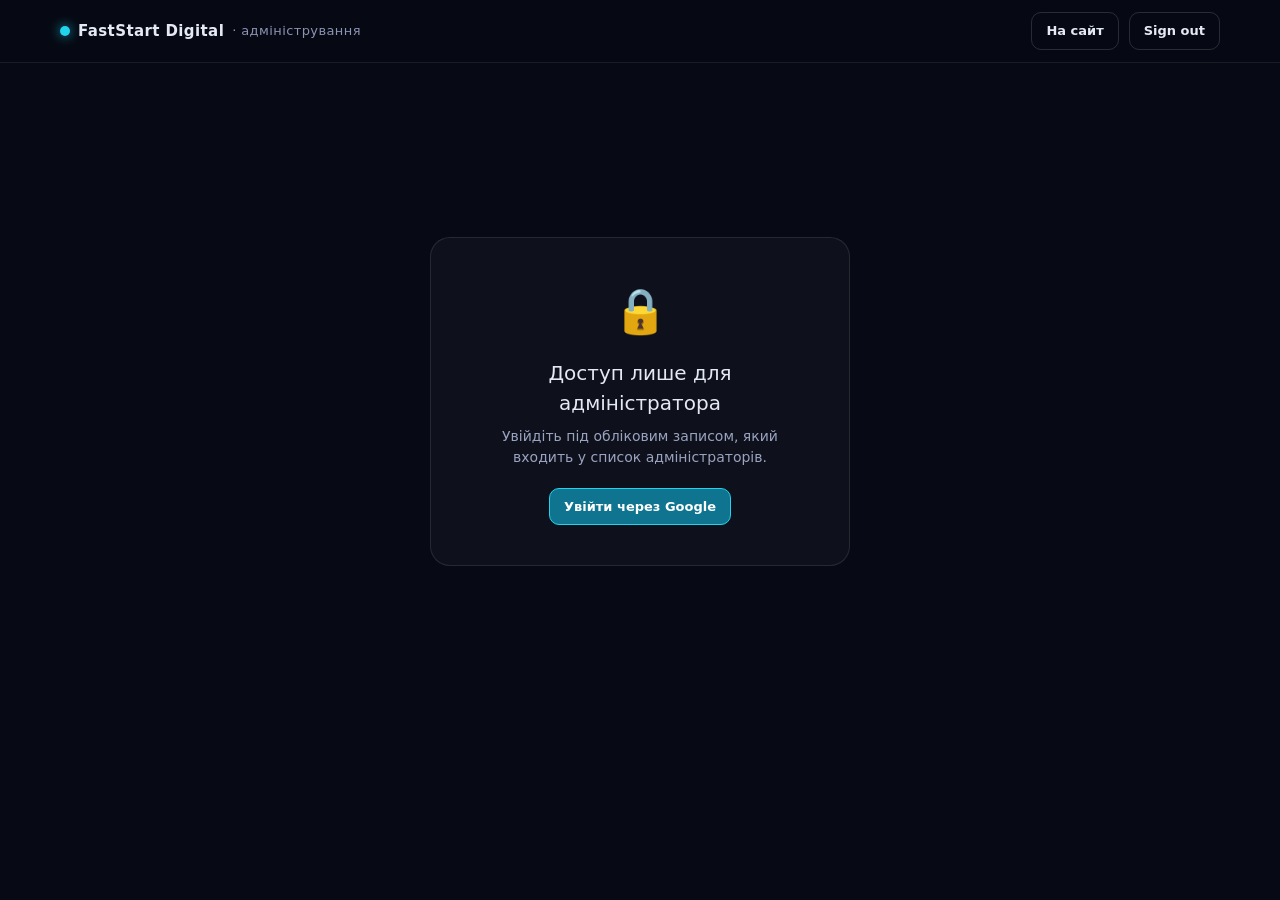
==== admin.html @ af4367a4 "admin panel: hidden /admin.html with leads, client chats, visitor activity, project progress" ====
<!DOCTYPE html>
<html lang="uk">
<head>
  <meta charset="UTF-8" />
  <meta name="viewport" content="width=device-width, initial-scale=1.0" />
  <meta name="robots" content="noindex, nofollow" />
  <meta name="theme-color" content="#04050c" />
  <title>Адмін · FastStart Digital</title>
  <link rel="icon" href="/favicon.svg" type="image/svg+xml" />
  <link rel="stylesheet" href="/css/tailwind.css?v=25" />
  <link rel="stylesheet" href="/css/admin.css?v=1" />
</head>
<body class="adm-body">
  <header class="adm-top">
    <div class="adm-top-inner">
      <div class="adm-brand">
        <span class="adm-logo-dot"></span>
        FastStart Digital <span class="adm-brand-sub">· адміністрування</span>
      </div>
      <div class="adm-top-right">
        <span id="adm-user" class="adm-user"></span>
        <a href="/" class="adm-btn adm-btn-ghost" id="adm-view-site">На сайт</a>
        <button class="adm-btn adm-btn-ghost" id="adm-logout">Вийти</button>
      </div>
    </div>
  </header>

  <main class="adm-main">
    <div id="adm-denied" class="adm-denied hidden">
      <div class="adm-denied-card">
        <div class="adm-denied-ico">🔒</div>
        <h1>Доступ лише для адміністратора</h1>
        <p>Увійдіть під обліковим записом, який входить у список адміністраторів.</p>
        <a href="/auth.html?next=/admin.html" class="adm-btn adm-btn-primary">Увійти через Google</a>
      </div>
    </div>

    <div id="adm-app" class="hidden">
      <div class="adm-nav">
        <button class="adm-tab adm-tab-active" data-tab="overview">Огляд</button>
        <button class="adm-tab" data-tab="leads">Заявки</button>
        <button class="adm-tab" data-tab="chat">Чати <span id="adm-chat-badge" class="adm-badge hidden">0</span></button>
        <button class="adm-tab" data-tab="activity">Активність</button>
      </div>

      <section id="tab-overview" class="adm-tab-panel">
        <div class="adm-stats-grid" id="adm-stats"></div>
        <div class="adm-panel">
          <h2 class="adm-panel-title">Останні заявки</h2>
          <div class="adm-table-wrap"><table class="adm-table" id="adm-leads-preview"></table></div>
        </div>
      </section>

      <section id="tab-leads" class="adm-tab-panel hidden">
        <div class="adm-panel">
          <div class="adm-panel-head">
            <h2 class="adm-panel-title">Заявки та проєкти</h2>
            <div class="adm-filter">
              <select id="adm-filter-status" class="adm-select">
                <option value="">Усі статуси</option>
                <option value="нова">нова</option>
                <option value="в розробці">в розробці</option>
                <option value="завершено">завершено</option>
              </select>
            </div>
          </div>
          <div class="adm-table-wrap"><table class="adm-table" id="adm-leads"></table></div>
        </div>
      </section>

      <section id="tab-chat" class="adm-tab-panel hidden">
        <div class="adm-chat-layout">
          <div class="adm-chat-list" id="adm-threads"></div>
          <div class="adm-chat-window" id="adm-chat-window">
            <div class="adm-chat-empty" id="adm-chat-empty">Оберіть діалог ліворуч, щоб відповісти клієнту.</div>
            <div class="adm-chat-head hidden" id="adm-chat-head"></div>
            <div class="adm-chat-msgs hidden" id="adm-chat-msgs"></div>
            <div class="adm-chat-compose hidden" id="adm-chat-compose">
              <input type="text" id="adm-chat-input" class="adm-chat-input" placeholder="Відповідь клієнту…" maxlength="2000" />
              <button class="adm-btn adm-btn-primary" id="adm-chat-send">Надіслати</button>
            </div>
          </div>
        </div>
      </section>

      <section id="tab-activity" class="adm-tab-panel hidden">
        <div class="adm-panel">
          <h2 class="adm-panel-title">Активність відвідувачів <span class="adm-hint">(останні 2000 подій, у памʼяті процесу)</span></h2>
          <div class="adm-table-wrap"><table class="adm-table" id="adm-activity"></table></div>
        </div>
      </section>
    </div>
  </main>

  <script src="/js/i18n-a.js?v=1" defer></script>
  <script src="/js/i18n-b.js?v=1" defer></script>
  <script src="/js/i18n-c.js?v=1" defer></script>
  <script src="/js/i18n-d.js?v=12" defer></script>
  <script src="/js/i18n.js?v=3" defer></script>
  <script src="/js/admin.js?v=1" defer></script>
</body>
</html>
---- css/admin.css ----
/* FastStart Digital — admin panel styles (private, /admin.html only). */
.adm-body {
  background: #070a14;
  color: #e5e9f5;
  font-family: "Inter", ui-sans-serif, system-ui, sans-serif;
  min-height: 100vh;
  margin: 0;
}

.hidden { display: none !important; }

.adm-top {
  position: sticky;
  top: 0;
  z-index: 50;
  background: rgba(7, 10, 20, 0.92);
  border-bottom: 1px solid rgba(255, 255, 255, 0.08);
  backdrop-filter: blur(12px);
}

.adm-top-inner {
  max-width: 1200px;
  margin: 0 auto;
  padding: 12px 20px;
  display: flex;
  align-items: center;
  justify-content: space-between;
  gap: 12px;
}

.adm-brand {
  font-weight: 700;
  font-size: 15px;
  letter-spacing: 0.4px;
  display: flex;
  align-items: center;
  gap: 8px;
}

.adm-logo-dot {
  width: 10px;
  height: 10px;
  border-radius: 50%;
  background: #22d3ee;
  box-shadow: 0 0 12px rgba(34, 211, 238, 0.8);
}

.adm-brand-sub { color: #8b93b2; font-weight: 400; font-size: 13px; }

.adm-top-right { display: flex; align-items: center; gap: 10px; }

.adm-user { color: #9aa3c0; font-size: 13px; }

.adm-btn {
  display: inline-flex;
  align-items: center;
  justify-content: center;
  border: 1px solid rgba(255, 255, 255, 0.14);
  background: rgba(255, 255, 255, 0.04);
  color: #e5e9f5;
  border-radius: 10px;
  padding: 8px 14px;
  font-size: 13px;
  font-weight: 600;
  cursor: pointer;
  text-decoration: none;
  transition: background 0.15s, border-color 0.15s;
}

.adm-btn:hover { background: rgba(255, 255, 255, 0.1); }
.adm-btn-primary { background: #0e7490; border-color: #22d3ee; color: #fff; }
.adm-btn-primary:hover { background: #155e75; }
.adm-btn-ghost { background: transparent; }
.adm-btn-xs { padding: 4px 10px; font-size: 12px; border-radius: 8px; }

.adm-main { max-width: 1200px; margin: 0 auto; padding: 24px 20px 80px; }

/* allowed: render the panel only after boot hides it */

.adm-nav {
  display: flex;
  gap: 6px;
  border-bottom: 1px solid rgba(255, 255, 255, 0.1);
  margin-bottom: 22px;
  flex-wrap: wrap;
}

.adm-tab {
  background: none;
  border: none;
  color: #9aa3c0;
  font-size: 14px;
  font-weight: 600;
  padding: 10px 16px;
  cursor: pointer;
  border-bottom: 2px solid transparent;
  margin-bottom: -1px;
  border-radius: 8px 8px 0 0;
}

.adm-tab:hover { color: #e5e9f5; }
.adm-tab-active { color: #22d3ee !important; border-bottom-color: #22d3ee; }

.adm-badge {
  display: inline-block;
  min-width: 18px;
  height: 18px;
  line-height: 18px;
  text-align: center;
  background: #ef4444;
  color: #fff;
  font-size: 11px;
  font-weight: 700;
  border-radius: 999px;
  padding: 0 5px;
  margin-left: 4px;
}

.adm-panel {
  background: rgba(255, 255, 255, 0.03);
  border: 1px solid rgba(255, 255, 255, 0.09);
  border-radius: 16px;
  padding: 18px;
  margin-bottom: 20px;
}

.adm-panel-head {
  display: flex;
  align-items: center;
  justify-content: space-between;
  gap: 12px;
  flex-wrap: wrap;
}

.adm-panel-title {
  font-size: 17px;
  font-weight: 700;
  margin: 0 0 14px;
  display: flex;
  align-items: baseline;
  gap: 8px;
}

.adm-hint { font-size: 12px; font-weight: 400; color: #8b93b2; }

.adm-stats-grid {
  display: grid;
  grid-template-columns: repeat(auto-fill, minmax(170px, 1fr));
  gap: 12px;
  margin-bottom: 22px;
}

.adm-stat {
  background: rgba(255, 255, 255, 0.03);
  border: 1px solid rgba(255, 255, 255, 0.09);
  border-radius: 14px;
  padding: 14px 16px;
}

.adm-stat-v {
  font-size: 26px;
  font-weight: 800;
  line-height: 1.1;
}

.adm-stat-l { font-size: 12px; color: #8b93b2; margin-top: 4px; }

.stats-blue .adm-stat-v { color: #60a5fa; }
.stats-green .adm-stat-v { color: #34d399; }
.stats-amber .adm-stat-v { color: #fbbf24; }
.stats-purple .adm-stat-v { color: #a78bfa; }
.stats-cyan .adm-stat-v { color: #22d3ee; }
.stats-red .adm-stat-v { color: #f87171; }
.stats-gray .adm-stat-v { color: #94a3b8; }

.adm-table-wrap { overflow-x: auto; }

.adm-table {
  width: 100%;
  border-collapse: collapse;
  font-size: 13px;
}

.adm-table th {
  text-align: left;
  color: #8b93b2;
  font-weight: 600;
  font-size: 11px;
  text-transform: uppercase;
  letter-spacing: 0.6px;
  padding: 8px 10px;
  border-bottom: 1px solid rgba(255, 255, 255, 0.1);
  white-space: nowrap;
}

.adm-table td {
  padding: 9px 10px;
  border-bottom: 1px solid rgba(255, 255, 255, 0.05);
  vertical-align: top;
}

.adm-table tr:hover td { background: rgba(255, 255, 255, 0.02); }

.adm-empty { color: #8b93b2; text-align: center; padding: 40px 16px !important; }

.adm-sub { font-size: 11px; color: #8b93b2; margin-top: 2px; max-width: 280px; display: block; }
.adm-cell-nowrap { white-space: nowrap; }
.adm-cell-ua { max-width: 260px; overflow: hidden; text-overflow: ellipsis; white-space: nowrap; }

.adm-status {
  display: inline-block;
  font-size: 11px;
  font-weight: 700;
  padding: 3px 9px;
  border-radius: 999px;
  white-space: nowrap;
}

.adm-statusnew { background: rgba(96, 165, 250, 0.15); color: #93c5fd; }
.adm-statusdev { background: rgba(251, 191, 36, 0.15); color: #fcd34d; }
.adm-statusdone { background: rgba(52, 211, 153, 0.15); color: #6ee7b7; }

.adm-progress { margin-top: 6px; }
.adm-progress-bar {
  height: 4px;
  border-radius: 4px;
  background: linear-gradient(90deg, #22d3ee, #a78bfa);
}

.adm-progress-w { display: flex; align-items: center; gap: 8px; min-width: 150px; }
.adm-range { flex: 1; accent-color: #22d3ee; }
.adm-range-v { font-size: 12px; color: #9aa3c0; min-width: 34px; text-align: right; }

.adm-select {
  background: rgba(255, 255, 255, 0.05);
  border: 1px solid rgba(255, 255, 255, 0.14);
  color: #e5e9f5;
  border-radius: 8px;
  padding: 6px 10px;
  font-size: 13px;
}

/* chat layout */
.adm-chat-layout {
  display: grid;
  grid-template-columns: 300px 1fr;
  gap: 14px;
  min-height: 560px;
}

.adm-chat-list {
  background: rgba(255, 255, 255, 0.03);
  border: 1px solid rgba(255, 255, 255, 0.09);
  border-radius: 16px;
  overflow-y: auto;
  max-height: 640px;
}

.adm-chat-item {
  padding: 12px 14px;
  border-bottom: 1px solid rgba(255, 255, 255, 0.05);
  cursor: pointer;
}

.adm-chat-item:hover { background: rgba(255, 255, 255, 0.04); }
.adm-chat-item-active { background: rgba(34, 211, 238, 0.08); }
.adm-chat-item-unread { border-left: 3px solid #f87171; }

.adm-chat-item-name {
  font-weight: 700;
  font-size: 14px;
  display: flex;
  align-items: center;
  justify-content: space-between;
}

.adm-chat-item-sub { font-size: 11px; color: #8b93b2; margin-top: 2px; }
.adm-chat-item-last {
  font-size: 12px;
  color: #9aa3c0;
  margin-top: 4px;
  white-space: nowrap;
  overflow: hidden;
  text-overflow: ellipsis;
}

.adm-chat-window {
  background: rgba(255, 255, 255, 0.03);
  border: 1px solid rgba(255, 255, 255, 0.09);
  border-radius: 16px;
  display: flex;
  flex-direction: column;
  min-height: 560px;
}

.adm-chat-empty { color: #8b93b2; text-align: center; padding: 30px 20px; font-size: 13px; }

.adm-chat-head {
  padding: 14px 18px;
  border-bottom: 1px solid rgba(255, 255, 255, 0.08);
  display: flex;
  justify-content: center;
  flex-direction: column;
  gap: 2px;
}

.adm-chat-head-name { font-weight: 700; font-size: 15px; }
.adm-chat-head-sub { font-size: 12px; color: #8b93b2; }

.adm-chat-msgs {
  flex: 1;
  overflow-y: auto;
  padding: 16px 18px;
  display: flex;
  flex-direction: column;
  gap: 8px;
  max-height: 420px;
}

.adm-msg {
  max-width: 78%;
  border-radius: 12px;
  padding: 9px 13px;
  font-size: 13.5px;
  line-height: 1.45;
  word-wrap: break-word;
}

.adm-msg-client {
  align-self: flex-start;
  background: rgba(255, 255, 255, 0.07);
  border: 1px solid rgba(255, 255, 255, 0.1);
}

.adm-msg-admin {
  align-self: flex-end;
  background: rgba(14, 116, 144, 0.35);
  border: 1px solid rgba(34, 211, 238, 0.35);
}

.adm-msg-ts { font-size: 10px; color: #8b93b2; margin-top: 4px; text-align: right; }

.adm-chat-compose {
  display: flex;
  gap: 10px;
  padding: 14px 18px;
  border-top: 1px solid rgba(255, 255, 255, 0.08);
}

.adm-chat-input {
  flex: 1;
  background: rgba(255, 255, 255, 0.05);
  border: 1px solid rgba(255, 255, 255, 0.14);
  color: #e5e9f5;
  border-radius: 10px;
  padding: 10px 14px;
  font-size: 13.5px;
  outline: none;
}

.adm-chat-input:focus { border-color: rgba(34, 211, 238, 0.6); }

/* denied */
.adm-denied { display: flex; align-items: center; justify-content: center; min-height: 70vh; }

.adm-denied-card {
  text-align: center;
  background: rgba(255, 255, 255, 0.03);
  border: 1px solid rgba(255, 255, 255, 0.1);
  border-radius: 20px;
  padding: 40px 46px;
  max-width: 420px;
}

.adm-denied-ico { font-size: 44px; }
.adm-denied-card h1 { font-size: 20px; margin: 14px 0 8px; }
.adm-denied-card p { color: #9aa3c0; font-size: 14px; margin: 0 0 20px; }

/* flash */
.adm-flash {
  position: fixed;
  bottom: 24px;
  left: 50%;
  transform: translateX(-50%) translateY(20px);
  background: #111827;
  border: 1px solid rgba(34, 211, 238, 0.35);
  color: #e5e9f5;
  padding: 10px 18px;
  border-radius: 10px;
  font-size: 13px;
  opacity: 0;
  pointer-events: none;
  transition: opacity 0.2s, transform 0.2s;
  z-index: 200;
}

.adm-flash-show { opacity: 1; transform: translateX(-50%) translateY(0); }

@media (max-width: 820px) {
  .adm-chat-layout { grid-template-columns: 1fr; }
  .adm-chat-window { min-height: 420px; }
}
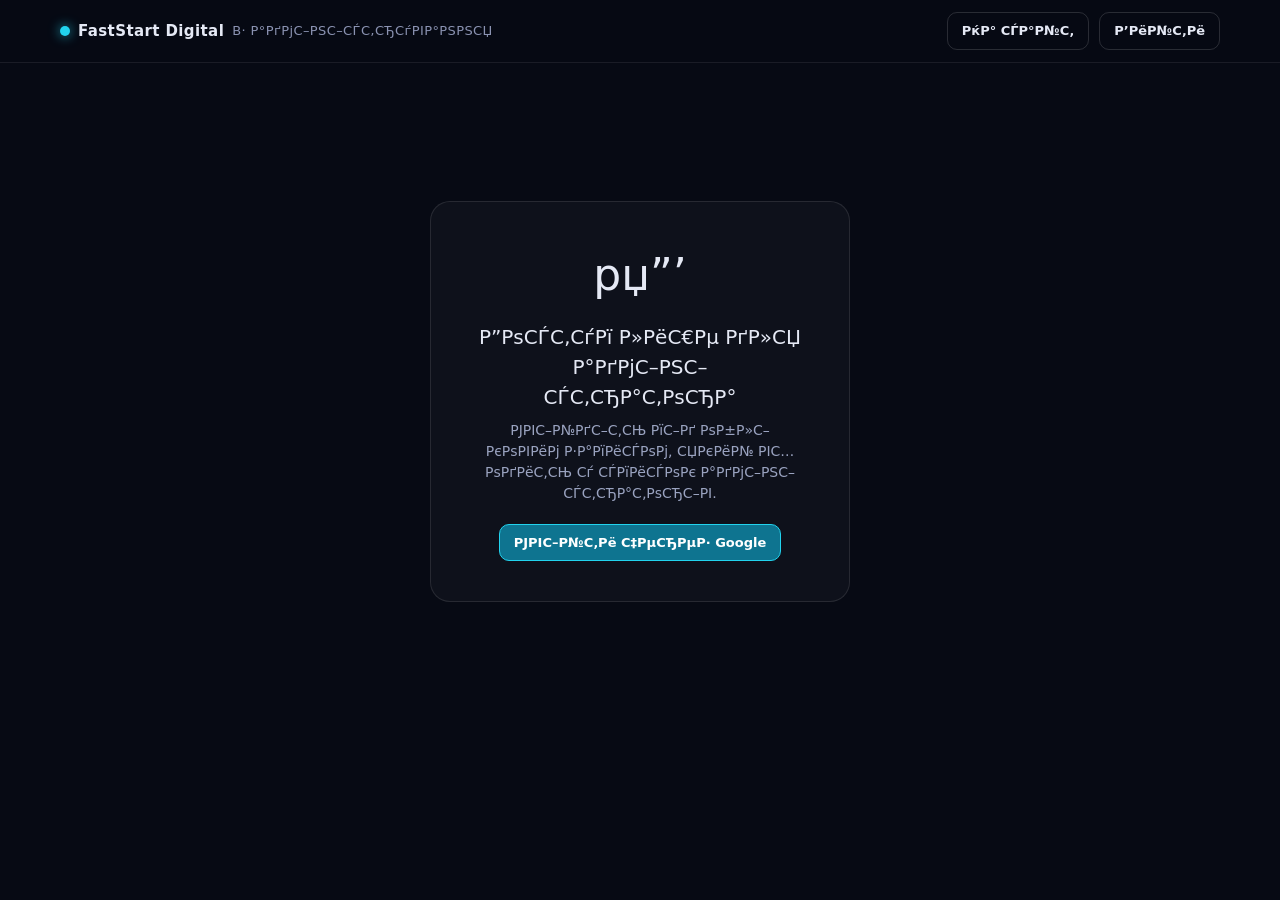
==== commit 44275442: "chat: client unread counter + envelope badge, standalone chat modal, file attachments (client+admin)" ====
--- a/admin.html
+++ b/admin.html
@@ -1,26 +1,26 @@
-<!DOCTYPE html>
+﻿<!DOCTYPE html>
 <html lang="uk">
 <head>
   <meta charset="UTF-8" />
   <meta name="viewport" content="width=device-width, initial-scale=1.0" />
   <meta name="robots" content="noindex, nofollow" />
   <meta name="theme-color" content="#04050c" />
-  <title>Адмін · FastStart Digital</title>
+  <title>РђРґРјС–РЅ В· FastStart Digital</title>
   <link rel="icon" href="/favicon.svg" type="image/svg+xml" />
   <link rel="stylesheet" href="/css/tailwind.css?v=25" />
-  <link rel="stylesheet" href="/css/admin.css?v=1" />
+  <link rel="stylesheet" href="/css/admin.css?v=2" />
 </head>
 <body class="adm-body">
   <header class="adm-top">
     <div class="adm-top-inner">
       <div class="adm-brand">
         <span class="adm-logo-dot"></span>
-        FastStart Digital <span class="adm-brand-sub">· адміністрування</span>
+        FastStart Digital <span class="adm-brand-sub">В· Р°РґРјС–РЅС–СЃС‚СЂСѓРІР°РЅРЅСЏ</span>
       </div>
       <div class="adm-top-right">
         <span id="adm-user" class="adm-user"></span>
-        <a href="/" class="adm-btn adm-btn-ghost" id="adm-view-site">На сайт</a>
-        <button class="adm-btn adm-btn-ghost" id="adm-logout">Вийти</button>
+        <a href="/" class="adm-btn adm-btn-ghost" id="adm-view-site">РќР° СЃР°Р№С‚</a>
+        <button class="adm-btn adm-btn-ghost" id="adm-logout">Р’РёР№С‚Рё</button>
       </div>
     </div>
   </header>
@@ -28,25 +28,25 @@
   <main class="adm-main">
     <div id="adm-denied" class="adm-denied hidden">
       <div class="adm-denied-card">
-        <div class="adm-denied-ico">🔒</div>
-        <h1>Доступ лише для адміністратора</h1>
-        <p>Увійдіть під обліковим записом, який входить у список адміністраторів.</p>
-        <a href="/auth.html?next=/admin.html" class="adm-btn adm-btn-primary">Увійти через Google</a>
+        <div class="adm-denied-ico">рџ”’</div>
+        <h1>Р”РѕСЃС‚СѓРї Р»РёС€Рµ РґР»СЏ Р°РґРјС–РЅС–СЃС‚СЂР°С‚РѕСЂР°</h1>
+        <p>РЈРІС–Р№РґС–С‚СЊ РїС–Рґ РѕР±Р»С–РєРѕРІРёРј Р·Р°РїРёСЃРѕРј, СЏРєРёР№ РІС…РѕРґРёС‚СЊ Сѓ СЃРїРёСЃРѕРє Р°РґРјС–РЅС–СЃС‚СЂР°С‚РѕСЂС–РІ.</p>
+        <a href="/auth.html?next=/admin.html" class="adm-btn adm-btn-primary">РЈРІС–Р№С‚Рё С‡РµСЂРµР· Google</a>
       </div>
     </div>
 
     <div id="adm-app" class="hidden">
       <div class="adm-nav">
-        <button class="adm-tab adm-tab-active" data-tab="overview">Огляд</button>
-        <button class="adm-tab" data-tab="leads">Заявки</button>
-        <button class="adm-tab" data-tab="chat">Чати <span id="adm-chat-badge" class="adm-badge hidden">0</span></button>
-        <button class="adm-tab" data-tab="activity">Активність</button>
+        <button class="adm-tab adm-tab-active" data-tab="overview">РћРіР»СЏРґ</button>
+        <button class="adm-tab" data-tab="leads">Р—Р°СЏРІРєРё</button>
+        <button class="adm-tab" data-tab="chat">Р§Р°С‚Рё <span id="adm-chat-badge" class="adm-badge hidden">0</span></button>
+        <button class="adm-tab" data-tab="activity">РђРєС‚РёРІРЅС–СЃС‚СЊ</button>
       </div>
 
       <section id="tab-overview" class="adm-tab-panel">
         <div class="adm-stats-grid" id="adm-stats"></div>
         <div class="adm-panel">
-          <h2 class="adm-panel-title">Останні заявки</h2>
+          <h2 class="adm-panel-title">РћСЃС‚Р°РЅРЅС– Р·Р°СЏРІРєРё</h2>
           <div class="adm-table-wrap"><table class="adm-table" id="adm-leads-preview"></table></div>
         </div>
       </section>
@@ -54,13 +54,13 @@
       <section id="tab-leads" class="adm-tab-panel hidden">
         <div class="adm-panel">
           <div class="adm-panel-head">
-            <h2 class="adm-panel-title">Заявки та проєкти</h2>
+            <h2 class="adm-panel-title">Р—Р°СЏРІРєРё С‚Р° РїСЂРѕС”РєС‚Рё</h2>
             <div class="adm-filter">
               <select id="adm-filter-status" class="adm-select">
-                <option value="">Усі статуси</option>
-                <option value="нова">нова</option>
-                <option value="в розробці">в розробці</option>
-                <option value="завершено">завершено</option>
+                <option value="">РЈСЃС– СЃС‚Р°С‚СѓСЃРё</option>
+                <option value="РЅРѕРІР°">РЅРѕРІР°</option>
+                <option value="РІ СЂРѕР·СЂРѕР±С†С–">РІ СЂРѕР·СЂРѕР±С†С–</option>
+                <option value="Р·Р°РІРµСЂС€РµРЅРѕ">Р·Р°РІРµСЂС€РµРЅРѕ</option>
               </select>
             </div>
           </div>
@@ -72,20 +72,22 @@
         <div class="adm-chat-layout">
           <div class="adm-chat-list" id="adm-threads"></div>
           <div class="adm-chat-window" id="adm-chat-window">
-            <div class="adm-chat-empty" id="adm-chat-empty">Оберіть діалог ліворуч, щоб відповісти клієнту.</div>
+            <div class="adm-chat-empty" id="adm-chat-empty">РћР±РµСЂС–С‚СЊ РґС–Р°Р»РѕРі Р»С–РІРѕСЂСѓС‡, С‰РѕР± РІС–РґРїРѕРІС–СЃС‚Рё РєР»С–С”РЅС‚Сѓ.</div>
             <div class="adm-chat-head hidden" id="adm-chat-head"></div>
             <div class="adm-chat-msgs hidden" id="adm-chat-msgs"></div>
             <div class="adm-chat-compose hidden" id="adm-chat-compose">
-              <input type="text" id="adm-chat-input" class="adm-chat-input" placeholder="Відповідь клієнту…" maxlength="2000" />
-              <button class="adm-btn adm-btn-primary" id="adm-chat-send">Надіслати</button>
+              <label class="adm-chat-file" id="adm-chat-attach" title="РџСЂРёРєСЂС–РїРёС‚Рё С„Р°Р№Р»">рџ“Ћ<input type="file" id="adm-chat-file" hidden /></label>
+              <input type="text" id="adm-chat-input" class="adm-chat-input" placeholder="Р’С–РґРїРѕРІС–РґСЊ РєР»С–С”РЅС‚СѓвЂ¦" maxlength="2000" />
+              <button class="adm-btn adm-btn-primary" id="adm-chat-send">РќР°РґС–СЃР»Р°С‚Рё</button>
             </div>
+            <div class="adm-pending hidden" id="adm-pending"></div>
           </div>
         </div>
       </section>
 
       <section id="tab-activity" class="adm-tab-panel hidden">
         <div class="adm-panel">
-          <h2 class="adm-panel-title">Активність відвідувачів <span class="adm-hint">(останні 2000 подій, у памʼяті процесу)</span></h2>
+          <h2 class="adm-panel-title">РђРєС‚РёРІРЅС–СЃС‚СЊ РІС–РґРІС–РґСѓРІР°С‡С–РІ <span class="adm-hint">(РѕСЃС‚Р°РЅРЅС– 2000 РїРѕРґС–Р№, Сѓ РїР°РјКјСЏС‚С– РїСЂРѕС†РµСЃСѓ)</span></h2>
           <div class="adm-table-wrap"><table class="adm-table" id="adm-activity"></table></div>
         </div>
       </section>
@@ -97,6 +99,6 @@
   <script src="/js/i18n-c.js?v=1" defer></script>
   <script src="/js/i18n-d.js?v=12" defer></script>
   <script src="/js/i18n.js?v=3" defer></script>
-  <script src="/js/admin.js?v=1" defer></script>
+  <script src="/js/admin.js?v=2" defer></script>
 </body>
 </html>
--- a/css/admin.css
+++ b/css/admin.css
@@ -359,6 +359,29 @@
 }
 
 .adm-chat-input:focus { border-color: rgba(34, 211, 238, 0.6); }
+.adm-chat-file {
+  display: inline-flex; align-items: center; justify-content: center; cursor: pointer;
+  background: rgba(255, 255, 255, 0.06); border: 1px solid rgba(255, 255, 255, 0.14);
+  border-radius: 10px; padding: 8px 10px; font-size: 15px; color: #94a3b8;
+  transition: background 0.15s; white-space: nowrap;
+}
+.adm-chat-file:hover { background: rgba(255, 255, 255, 0.12); }
+.adm-pending {
+  margin-top: 8px; font-size: 12px; color: #a5f3fc; cursor: pointer;
+  background: rgba(34, 211, 238, 0.1); border: 1px solid rgba(34, 211, 238, 0.3);
+  border-radius: 999px; padding: 5px 12px; display: inline-block;
+}
+.adm-file {
+  display: flex; align-items: center; gap: 8px; text-decoration: none;
+  background: rgba(255, 255, 255, 0.07); border: 1px solid rgba(255, 255, 255, 0.13);
+  border-radius: 10px; padding: 6px 10px; margin-bottom: 6px; color: #a5f3fc; font-size: 12.5px;
+  max-width: 100%;
+}
+.adm-file:hover { border-color: rgba(34, 211, 238, 0.5); }
+.adm-file-thumb { width: 40px; height: 40px; object-fit: cover; border-radius: 8px; }
+.adm-file-ico { font-size: 15px; }
+.adm-file-name { overflow: hidden; text-overflow: ellipsis; white-space: nowrap; }
+.adm-file-size { margin-left: auto; color: #8b93b2; font-size: 11px; white-space: nowrap; }
 
 /* denied */
 .adm-denied { display: flex; align-items: center; justify-content: center; min-height: 70vh; }
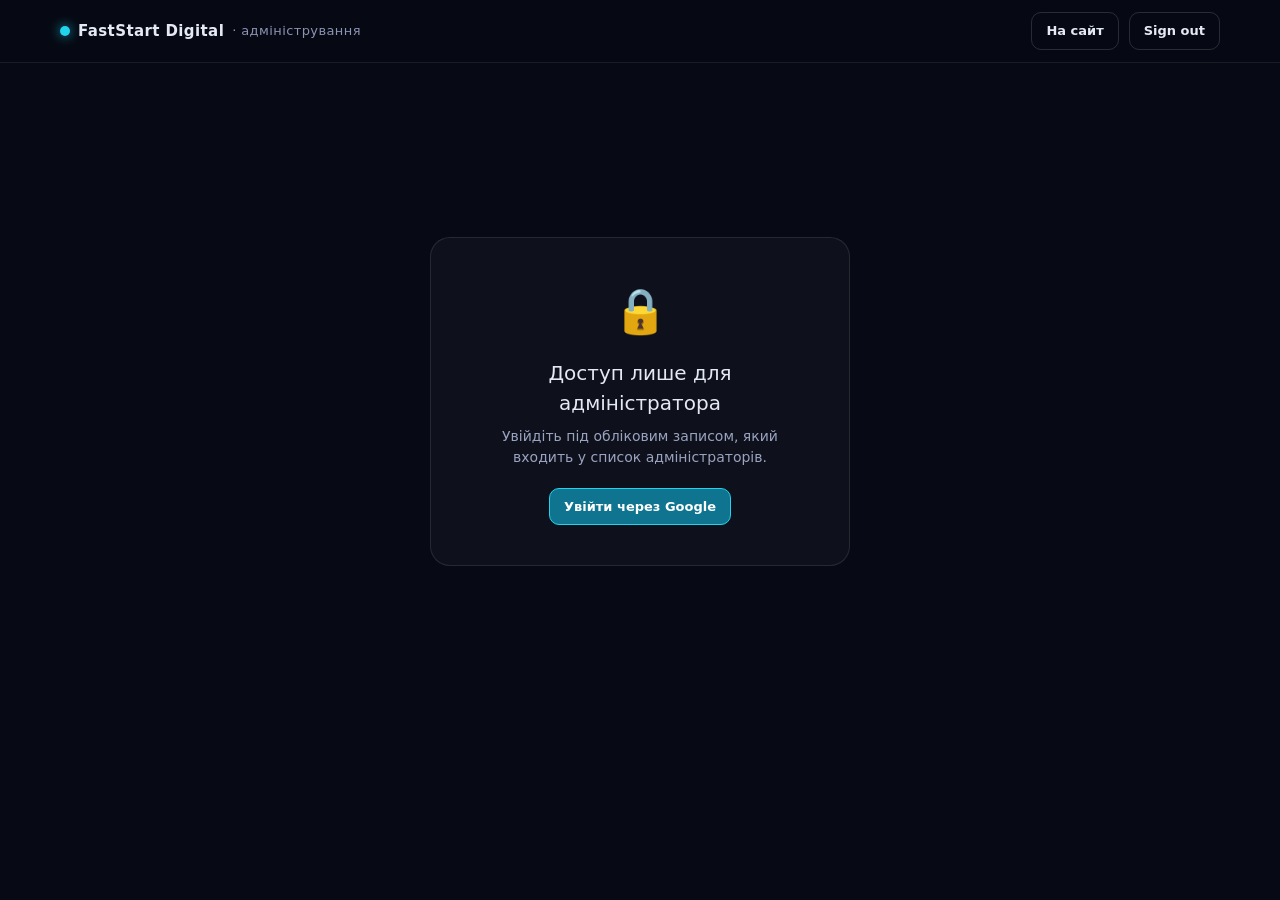
==== commit 42dff72b: "fix: repair mojibake encoding in index.html/admin.html (PS double-encode); admin: Jira-style board w" ====
--- a/admin.html
+++ b/admin.html
@@ -1,26 +1,26 @@
-﻿<!DOCTYPE html>
+<!DOCTYPE html>
 <html lang="uk">
 <head>
   <meta charset="UTF-8" />
   <meta name="viewport" content="width=device-width, initial-scale=1.0" />
   <meta name="robots" content="noindex, nofollow" />
   <meta name="theme-color" content="#04050c" />
-  <title>РђРґРјС–РЅ В· FastStart Digital</title>
+  <title>Адмін · FastStart Digital</title>
   <link rel="icon" href="/favicon.svg" type="image/svg+xml" />
   <link rel="stylesheet" href="/css/tailwind.css?v=25" />
-  <link rel="stylesheet" href="/css/admin.css?v=2" />
+  <link rel="stylesheet" href="/css/admin.css?v=3" />
 </head>
 <body class="adm-body">
   <header class="adm-top">
     <div class="adm-top-inner">
       <div class="adm-brand">
         <span class="adm-logo-dot"></span>
-        FastStart Digital <span class="adm-brand-sub">В· Р°РґРјС–РЅС–СЃС‚СЂСѓРІР°РЅРЅСЏ</span>
+        FastStart Digital <span class="adm-brand-sub">· адміністрування</span>
       </div>
       <div class="adm-top-right">
         <span id="adm-user" class="adm-user"></span>
-        <a href="/" class="adm-btn adm-btn-ghost" id="adm-view-site">РќР° СЃР°Р№С‚</a>
-        <button class="adm-btn adm-btn-ghost" id="adm-logout">Р’РёР№С‚Рё</button>
+        <a href="/" class="adm-btn adm-btn-ghost" id="adm-view-site">На сайт</a>
+        <button class="adm-btn adm-btn-ghost" id="adm-logout">Вийти</button>
       </div>
     </div>
   </header>
@@ -28,39 +28,58 @@
   <main class="adm-main">
     <div id="adm-denied" class="adm-denied hidden">
       <div class="adm-denied-card">
-        <div class="adm-denied-ico">рџ”’</div>
-        <h1>Р”РѕСЃС‚СѓРї Р»РёС€Рµ РґР»СЏ Р°РґРјС–РЅС–СЃС‚СЂР°С‚РѕСЂР°</h1>
-        <p>РЈРІС–Р№РґС–С‚СЊ РїС–Рґ РѕР±Р»С–РєРѕРІРёРј Р·Р°РїРёСЃРѕРј, СЏРєРёР№ РІС…РѕРґРёС‚СЊ Сѓ СЃРїРёСЃРѕРє Р°РґРјС–РЅС–СЃС‚СЂР°С‚РѕСЂС–РІ.</p>
-        <a href="/auth.html?next=/admin.html" class="adm-btn adm-btn-primary">РЈРІС–Р№С‚Рё С‡РµСЂРµР· Google</a>
+        <div class="adm-denied-ico">🔒</div>
+        <h1>Доступ лише для адміністратора</h1>
+        <p>Увійдіть під обліковим записом, який входить у список адміністраторів.</p>
+        <a href="/auth.html?next=/admin.html" class="adm-btn adm-btn-primary">Увійти через Google</a>
       </div>
     </div>
 
     <div id="adm-app" class="hidden">
       <div class="adm-nav">
-        <button class="adm-tab adm-tab-active" data-tab="overview">РћРіР»СЏРґ</button>
-        <button class="adm-tab" data-tab="leads">Р—Р°СЏРІРєРё</button>
-        <button class="adm-tab" data-tab="chat">Р§Р°С‚Рё <span id="adm-chat-badge" class="adm-badge hidden">0</span></button>
-        <button class="adm-tab" data-tab="activity">РђРєС‚РёРІРЅС–СЃС‚СЊ</button>
+        <button class="adm-tab adm-tab-active" data-tab="overview">Огляд</button>
+        <button class="adm-tab" data-tab="board">Доска</button>
+        <button class="adm-tab" data-tab="leads">Заявки</button>
+        <button class="adm-tab" data-tab="chat">Чати <span id="adm-chat-badge" class="adm-badge hidden">0</span></button>
+        <button class="adm-tab" data-tab="activity">Активність</button>
+        <button class="adm-tab adm-tab-new" data-tab="newproj">＋ Проєкт</button>
       </div>
 
       <section id="tab-overview" class="adm-tab-panel">
         <div class="adm-stats-grid" id="adm-stats"></div>
-        <div class="adm-panel">
-          <h2 class="adm-panel-title">РћСЃС‚Р°РЅРЅС– Р·Р°СЏРІРєРё</h2>
-          <div class="adm-table-wrap"><table class="adm-table" id="adm-leads-preview"></table></div>
+        <div class="adm-grid-2">
+          <div class="adm-panel">
+            <h2 class="adm-panel-title">Останні заявки</h2>
+            <div class="adm-table-wrap"><table class="adm-table" id="adm-leads-preview"></table></div>
+          </div>
+          <div class="adm-panel">
+            <h2 class="adm-panel-title">Джерела заявок</h2>
+            <div id="adm-sources"></div>
+          </div>
         </div>
+      </section>
+
+      <section id="tab-board" class="adm-tab-panel hidden">
+        <div class="adm-board-head">
+          <h2 class="adm-panel-title">Доска проєктів <span class="adm-hint">(перетягуйте картки між колонками)</span></h2>
+          <div class="adm-filter">
+            <input type="text" id="adm-board-search" class="adm-select" placeholder="Пошук: клієнт, email, тип…" />
+          </div>
+        </div>
+        <div class="adm-board" id="adm-board"></div>
       </section>
 
       <section id="tab-leads" class="adm-tab-panel hidden">
         <div class="adm-panel">
           <div class="adm-panel-head">
-            <h2 class="adm-panel-title">Р—Р°СЏРІРєРё С‚Р° РїСЂРѕС”РєС‚Рё</h2>
+            <h2 class="adm-panel-title">Заявки та проєкти</h2>
             <div class="adm-filter">
+              <input type="text" id="adm-leads-search" class="adm-select" placeholder="Пошук…" />
               <select id="adm-filter-status" class="adm-select">
-                <option value="">РЈСЃС– СЃС‚Р°С‚СѓСЃРё</option>
-                <option value="РЅРѕРІР°">РЅРѕРІР°</option>
-                <option value="РІ СЂРѕР·СЂРѕР±С†С–">РІ СЂРѕР·СЂРѕР±С†С–</option>
-                <option value="Р·Р°РІРµСЂС€РµРЅРѕ">Р·Р°РІРµСЂС€РµРЅРѕ</option>
+                <option value="">Усі статуси</option>
+                <option value="нова">нова</option>
+                <option value="в розробці">в розробці</option>
+                <option value="завершено">завершено</option>
               </select>
             </div>
           </div>
@@ -72,13 +91,13 @@
         <div class="adm-chat-layout">
           <div class="adm-chat-list" id="adm-threads"></div>
           <div class="adm-chat-window" id="adm-chat-window">
-            <div class="adm-chat-empty" id="adm-chat-empty">РћР±РµСЂС–С‚СЊ РґС–Р°Р»РѕРі Р»С–РІРѕСЂСѓС‡, С‰РѕР± РІС–РґРїРѕРІС–СЃС‚Рё РєР»С–С”РЅС‚Сѓ.</div>
+            <div class="adm-chat-empty" id="adm-chat-empty">Оберіть діалог ліворуч, щоб відповісти клієнту.</div>
             <div class="adm-chat-head hidden" id="adm-chat-head"></div>
             <div class="adm-chat-msgs hidden" id="adm-chat-msgs"></div>
             <div class="adm-chat-compose hidden" id="adm-chat-compose">
-              <label class="adm-chat-file" id="adm-chat-attach" title="РџСЂРёРєСЂС–РїРёС‚Рё С„Р°Р№Р»">рџ“Ћ<input type="file" id="adm-chat-file" hidden /></label>
-              <input type="text" id="adm-chat-input" class="adm-chat-input" placeholder="Р’С–РґРїРѕРІС–РґСЊ РєР»С–С”РЅС‚СѓвЂ¦" maxlength="2000" />
-              <button class="adm-btn adm-btn-primary" id="adm-chat-send">РќР°РґС–СЃР»Р°С‚Рё</button>
+              <label class="adm-chat-file" id="adm-chat-attach" title="Прикріпити файл">📎<input type="file" id="adm-chat-file" hidden /></label>
+              <input type="text" id="adm-chat-input" class="adm-chat-input" placeholder="Відповідь клієнту…" maxlength="2000" />
+              <button class="adm-btn adm-btn-primary" id="adm-chat-send">Надіслати</button>
             </div>
             <div class="adm-pending hidden" id="adm-pending"></div>
           </div>
@@ -87,18 +106,71 @@
 
       <section id="tab-activity" class="adm-tab-panel hidden">
         <div class="adm-panel">
-          <h2 class="adm-panel-title">РђРєС‚РёРІРЅС–СЃС‚СЊ РІС–РґРІС–РґСѓРІР°С‡С–РІ <span class="adm-hint">(РѕСЃС‚Р°РЅРЅС– 2000 РїРѕРґС–Р№, Сѓ РїР°РјКјСЏС‚С– РїСЂРѕС†РµСЃСѓ)</span></h2>
+          <h2 class="adm-panel-title">Активність відвідувачів <span class="adm-hint">(останні 2000 подій, у памʼяті процесу)</span></h2>
           <div class="adm-table-wrap"><table class="adm-table" id="adm-activity"></table></div>
         </div>
       </section>
+    </div>
+
+    <div id="adm-proj-modal" class="adm-modal hidden">
+      <div class="adm-modal-card">
+        <div class="adm-modal-head">
+          <h2>Новий проєкт для клієнта</h2>
+          <button type="button" class="adm-modal-close" id="adm-proj-close">✕</button>
+        </div>
+        <div class="adm-modal-body">
+          <label class="adm-fld">Клієнт (імʼя)<input id="adm-p-name" class="adm-input" maxlength="120" placeholder="Імʼя або компанія" /></label>
+          <label class="adm-fld">Email клієнта *<input id="adm-p-email" class="adm-input" maxlength="200" placeholder="client@example.com" /></label>
+          <label class="adm-fld">Контакт (телеграм/телефон)<input id="adm-p-contact" class="adm-input" maxlength="200" placeholder="@nick або +380…" /></label>
+          <div class="adm-fld-row">
+            <label class="adm-fld">Тип проєкту
+              <select id="adm-p-type" class="adm-input adm-sel">
+                <option value="">— виберіть —</option>
+                <option>Сайт-візитка</option>
+                <option>Корпоративний сайт</option>
+                <option>Інтернет-магазин</option>
+                <option>Лендінг</option>
+                <option>3D / WebAR</option>
+                <option>AI-агент / автоматизація</option>
+                <option>Чат-бот</option>
+                <option>Інше</option>
+              </select>
+            </label>
+            <label class="adm-fld">Бюджет
+              <select id="adm-p-budget" class="adm-input adm-sel">
+                <option value="">—</option>
+                <option>до 5 000</option>
+                <option>5 000 - 15 000</option>
+                <option>15 000 - 50 000</option>
+                <option>50 000 - 150 000</option>
+                <option>150 000+</option>
+              </select>
+            </label>
+          </div>
+          <label class="adm-fld">Статус
+            <select id="adm-p-status" class="adm-input adm-sel">
+              <option value="нова">нова</option>
+              <option value="в розробці">в розробці</option>
+              <option value="завершено">завершено</option>
+            </select>
+          </label>
+          <label class="adm-fld">Замовлення / ТЗ<textarea id="adm-p-message" class="adm-area" maxlength="2000" rows="3" placeholder="Що потрібно зробити…"></textarea></label>
+          <label class="adm-fld">Задача (далі — у правці)<textarea id="adm-p-note" class="adm-area" maxlength="2000" rows="2" placeholder="Перші задачі…"></textarea></label>
+          <div class="adm-modal-err hidden" id="adm-proj-err"></div>
+          <div class="adm-modal-actions">
+            <button class="adm-btn" id="adm-proj-cancel">Скасувати</button>
+            <button class="adm-btn adm-btn-primary" id="adm-proj-save">Створити проєкт</button>
+          </div>
+        </div>
+      </div>
     </div>
   </main>
 
   <script src="/js/i18n-a.js?v=1" defer></script>
   <script src="/js/i18n-b.js?v=1" defer></script>
   <script src="/js/i18n-c.js?v=1" defer></script>
-  <script src="/js/i18n-d.js?v=12" defer></script>
+  <script src="/js/i18n-d.js?v=13" defer></script>
   <script src="/js/i18n.js?v=3" defer></script>
-  <script src="/js/admin.js?v=2" defer></script>
+  <script src="/js/admin.js?v=3" defer></script>
 </body>
 </html>
--- a/css/admin.css
+++ b/css/admin.css
@@ -419,6 +419,123 @@
 
 .adm-flash-show { opacity: 1; transform: translateX(-50%) translateY(0); }
 
+/* board (jira-style) */
+.adm-board-head {
+  display: flex; align-items: center; justify-content: space-between; gap: 12px;
+  flex-wrap: wrap; margin-bottom: 16px;
+}
+.adm-board-head .adm-panel-title { margin: 0; }
+.adm-board {
+  display: grid;
+  grid-template-columns: repeat(3, 1fr);
+  gap: 14px;
+  align-items: start;
+}
+.adm-col {
+  background: rgba(255, 255, 255, 0.025);
+  border: 1px solid rgba(255, 255, 255, 0.08);
+  border-radius: 16px;
+  min-height: 300px;
+  transition: border-color 0.15s, background 0.15s;
+}
+.adm-col-over { border-color: rgba(34, 211, 238, 0.6); background: rgba(34, 211, 238, 0.05); }
+.adm-col-head {
+  display: flex; align-items: center; gap: 8px;
+  padding: 12px 14px;
+  border-bottom: 1px solid rgba(255, 255, 255, 0.07);
+  font-size: 13px; font-weight: 700; color: #e5e9f5;
+}
+.adm-dot { width: 8px; height: 8px; border-radius: 50%; }
+.adm-dot-new { background: #34d399; }
+.adm-dot-dev { background: #fbbf24; }
+.adm-dot-done { background: #a78bfa; }
+.adm-col-count {
+  margin-left: auto; background: rgba(255, 255, 255, 0.08);
+  color: #9aa3c0; border-radius: 999px; font-size: 11px; padding: 1px 8px;
+}
+.adm-col-body { padding: 10px; display: flex; flex-direction: column; gap: 10px; min-height: 200px; }
+.adm-card {
+  background: #131a30;
+  border: 1px solid rgba(255, 255, 255, 0.1);
+  border-radius: 12px;
+  padding: 12px;
+  cursor: grab;
+  transition: border-color 0.15s, opacity 0.15s, transform 0.15s;
+}
+.adm-card:hover { border-color: rgba(34, 211, 238, 0.45); }
+.adm-card-drag { opacity: 0.7; border-style: dashed; }
+.adm-card-hidden { opacity: 0.25; }
+.adm-card-top { display: flex; align-items: center; justify-content: space-between; gap: 8px; }
+.adm-card-type { font-size: 11px; font-weight: 700; color: #67e8f9; text-transform: uppercase; letter-spacing: .4px; }
+.adm-card-budget { font-size: 12px; color: #9aa3c0; }
+.adm-card-name { margin-top: 8px; font-size: 14px; font-weight: 700; color: #f1f5f9; }
+.adm-card-email { font-size: 12px; color: #8b93b2; margin-top: 3px; overflow: hidden; text-overflow: ellipsis; }
+.adm-card-note {
+  margin-top: 8px; font-size: 12px; color: #cbd5e1;
+  background: rgba(255, 255, 255, 0.04); border-radius: 8px; padding: 6px 8px;
+}
+.adm-board-unbound {
+  font-size: 10px; color: #fda4af; background: rgba(251, 113, 133, 0.12);
+  border: 1px solid rgba(251, 113, 133, 0.3); border-radius: 999px;
+  padding: 1px 8px; margin-left: 6px; vertical-align: middle;
+}
+.adm-card-foot { display: flex; align-items: center; gap: 8px; margin-top: 10px; }
+.adm-card-prog { font-size: 12px; font-weight: 700; color: #67e8f9; }
+.adm-card-date { font-size: 11px; color: #64748b; margin-right: auto; }
+.adm-card .adm-progress { height: 4px; margin-top: 10px; }
+
+/* new-project modal */
+.adm-modal {
+  position: fixed; inset: 0; background: rgba(2, 6, 16, 0.75);
+  display: flex; align-items: center; justify-content: center;
+  z-index: 100; padding: 20px;
+}
+.adm-modal-card {
+  background: #10162b; border: 1px solid rgba(34, 211, 238, 0.25);
+  border-radius: 18px; width: 100%; max-width: 520px; max-height: 92vh; overflow-y: auto;
+}
+.adm-modal-head {
+  display: flex; align-items: center; justify-content: space-between;
+  padding: 16px 20px; border-bottom: 1px solid rgba(255, 255, 255, 0.08);
+  font-size: 16px; font-weight: 700;
+}
+.adm-modal-close { background: none; border: none; color: #8b93b2; font-size: 15px; cursor: pointer; }
+.adm-modal-close:hover { color: #fda4af; }
+.adm-modal-body { padding: 18px 20px; display: flex; flex-direction: column; gap: 12px; }
+.adm-fld { display: flex; flex-direction: column; gap: 6px; font-size: 12.5px; color: #9aa3c0; font-weight: 600; }
+.adm-fld-row { display: grid; grid-template-columns: 1fr 1fr; gap: 12px; }
+.adm-input, .adm-area {
+  background: rgba(255, 255, 255, 0.05); border: 1px solid rgba(255, 255, 255, 0.14);
+  color: #e5e9f5; border-radius: 10px; padding: 9px 12px; font-size: 13.5px; outline: none;
+  font-family: inherit;
+}
+.adm-input:focus, .adm-area:focus { border-color: rgba(34, 211, 238, 0.6); }
+.adm-area { resize: vertical; }
+.adm-sel { appearance: auto; }
+.adm-modal-err { color: #fda4af; font-size: 12.5px; background: rgba(251, 113, 133, 0.1); border-radius: 8px; padding: 8px 10px; }
+.adm-modal-actions { display: flex; justify-content: flex-end; gap: 10px; margin-top: 4px; }
+
+/* sources overview */
+.adm-grid-2 { display: grid; grid-template-columns: 1.6fr 1fr; gap: 14px; }
+.adm-src { margin-bottom: 12px; }
+.adm-src-row { display: flex; justify-content: space-between; font-size: 12.5px; margin-bottom: 5px; }
+.adm-src-name { color: #cbd5e1; }
+.adm-src-n { color: #8b93b2; }
+.adm-src .adm-progress { height: 6px; }
+
+.adm-email { color: #67e8f9; font-size: 12px; }
+.adm-unbound {
+  font-size: 11px; color: #fda4af; background: rgba(251, 113, 133, 0.1);
+  border: 1px solid rgba(251, 113, 133, 0.3); border-radius: 999px; padding: 1px 8px;
+}
+.adm-tab-new { color: #67e8f9; border: 1px solid rgba(34, 211, 238, 0.35); }
+
+@media (max-width: 920px) {
+  .adm-board { grid-template-columns: 1fr; }
+  .adm-grid-2 { grid-template-columns: 1fr; }
+  .adm-fld-row { grid-template-columns: 1fr; }
+}
+
 @media (max-width: 820px) {
   .adm-chat-layout { grid-template-columns: 1fr; }
   .adm-chat-window { min-height: 420px; }
